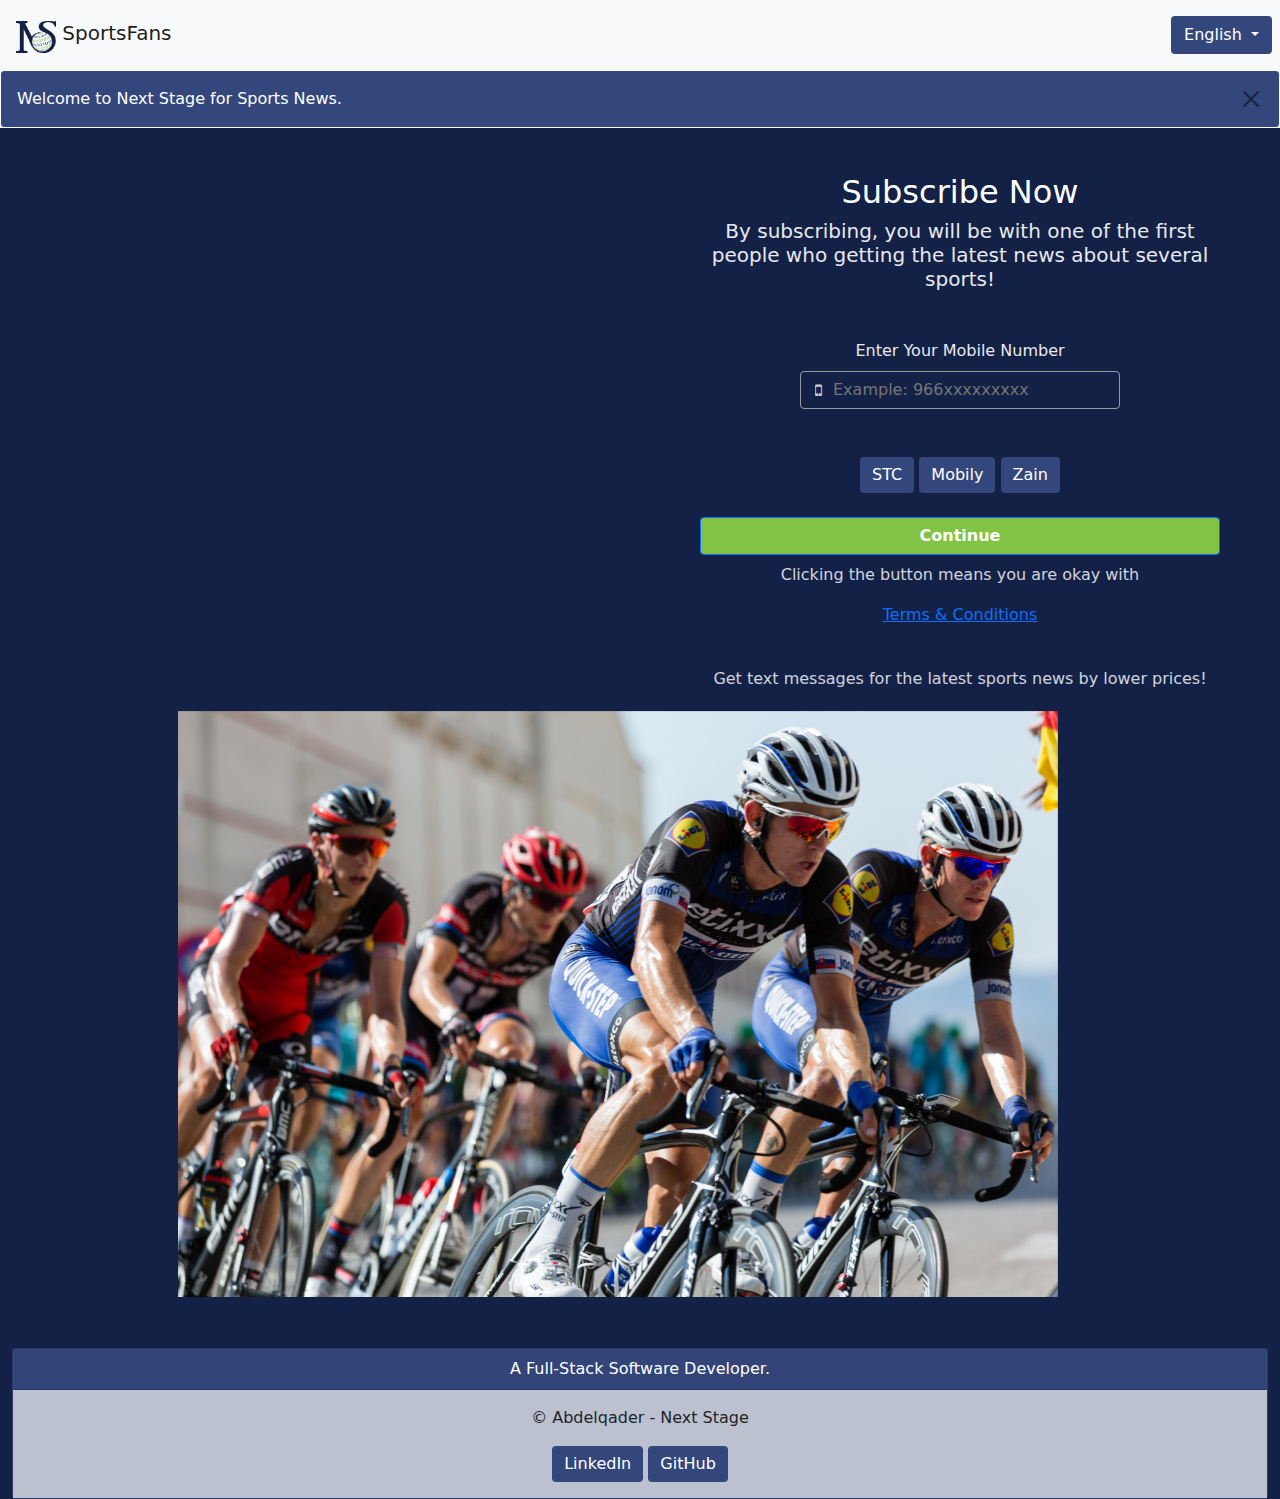
==== index.html @ 04fe9ebf "respnsive multilingual sports news landpage" ====
<!DOCTYPE html>
<html lang="en">
  <head>
    <meta charset="UTF-8" />
    <meta http-equiv="X-UA-Compatible" content="IE=edge" />
    <meta name="viewport" content="width=device-width, initial-scale=1.0" />
    <title>Document</title>
    <link rel="stylesheet" href="assets/css/style.css" />
    <link rel="stylesheet" href="assets/css/bootstrap.min.css" />
    <link rel="stylesheet" href="https://cdnjs.cloudflare.com/ajax/libs/font-awesome/4.7.0/css/font-awesome.min.css">

  </head>
  <body>

    <header>
    <nav class="navbar navbar-light bg-light">
      <div class="row m-1">
        <a class="navbar-brand" href="#">
          <img src="assets/img/logo.png" alt="" width="40" height="32" class="d-inline-block align-text-top">
          SportsFans
        </a>
      </div>
      <div class="dropdown text-end m-2">
        <button
          class="btn dropdown-toggle"
          type="button"
          id="dropdownMenuButton1"
          data-bs-toggle="dropdown"
          aria-expanded="false"
        >
          English
        </button>
        <ul class="dropdown-menu bg-primary" aria-labelledby="dropdownMenuButton1">
          <li>
            <a class="dropdown-item text-white" id="english" href="#" area-current="true"
              >English</a
            >
          </li>
          <li><a class="dropdown-item text-white" id="arabic" href="#">العربية</a></li>
        </ul>
      </div>
    </nav>
  </header>
    <div class="alert alert-light m-0" id="alert" role="alert">
      Welcome to Next Stage for Sports News.
      <button type="button" class="btn-close" id="close" aria-label="Close"></button>
    </div>
    
    <div class="container-fluid">

      <div class="row">
        <div class="col">
          <div id="video">
          <video class="bg-video m-5" playsinline="playsinline" autoplay="autoplay" muted="muted" loop="loop"><source src="assets/video/Sports_Promo.mp4" type="video/mp4" /></video>
        </div>
        </div>
        <div class="col text-center" id="col2">
          <form>
            <h2 id="subscribe_now">Subscribe Now</h2>
            <h5 id="encourage">By subscribing, you will be with one of the first people who getting the latest news about several sports! </h5>
            <div class="m-5">
              <label id="mobile" for="inputMobile" class="form-label"
                >Enter Your Mobile Number</label
              >
              <div class="icon-input-btn text-white">
                <i class="fa fa-mobile"></i> 
                <input type="tel"name ="Mobile" class="btn btn " pattern=".{12}" oninput="check(this)" id="validationCustom08" required
              placeholder="Example: 966xxxxxxxxx">
            </div>    
    
            </div>
            <div id="radio">
            <input
            type="radio"
            class="btn-check"
            name="options"
            id="option1"
            autocomplete="off"
          />
          <label class="btn btn-primary" id="stc" for="option1">STC</label>

          <input
            type="radio"
            class="btn-check"
            name="options"
            id="option2"
            autocomplete="off"
            checked
          />
          <label class="btn" id="mobily" for="option2">Mobily</label>

          <input
            type="radio"
            class="btn-check"
            name="options"
            id="option4"
            autocomplete="off"
          />
          <label class="btn btn-primary" id="zain" for="option4">Zain</label>
        </div>
            <div class = "d-grid gap-2 px-5 mt-4">
                <a href="otp.html" type="submit" id="continue" class="btn btn-primary mb-2" >
                    Continue </a>
                </div>
              </form>
          <p id="agree">Clicking the button means you are okay with <p><a href=""><span id="terms">Terms & Conditions</span></a></p></p> <br/>
          <p id="para">Get text messages for the latest sports news by lower prices!</p>
      </div>
    </div>

    <div class="slider">
    <div id="carouselExampleSlidesOnly" class="carousel slide" data-bs-ride="carousel">
      <div class="carousel-inner">
        <div class="carousel-item active">
          <img src="assets/img/bicycles.jpg" class="d-block w-100" alt="...">
        </div>
        <div class="carousel-item">
          <img src="assets/img/horse.jpg" class="d-block w-100" alt="...">
        </div>
        <div class="carousel-item">
          <img src="assets/img/football.jpg" class="d-block w-100" alt="...">
        </div>
        <div class="carousel-item">
          <img src="assets/img/adventure.jpg" class="d-block w-100" alt="...">
        </div>
        <div class="carousel-item">
          <img src="assets/img/american-football.jpg" class="d-block w-100" alt="...">
        </div>
        <div class="carousel-item">
          <img src="assets/img/running.jpg" class="d-block w-100" alt="...">
        </div>
        <div class="carousel-item">
          <img src="assets/img/swimming.jpg" class="d-block w-100" alt="...">
        </div>
        <div class="carousel-item">
          <img src="assets/img/women-basketball.jpg" class="d-block w-100" alt="...">
        </div>
        <div class="carousel-item">
          <img src="assets/img/pexels-andrea-piacquadio-3764538.jpg" class="d-block w-100" alt="...">
        </div>
      </div>
    </div>
  </div>
  <footer>
    <div class="card text-center text-white" id="card">
      <div class="card-header" id="developer">
        A Full-Stack Software Developer.
      </div>
      <div class="card-body">
        <p class="card-text text-dark" id="copyright">&copy; Abdelqader - Next Stage</p>
        <a id="linkedin" href="https://www.linkedin.com/in/abdelkader-al-omari/" class="btn btn-primary">LinkedIn</a>
        <a id="github" href="https://github.com/abdelqader-alomari" class="btn btn-primary">GitHub</a>
      </div>
    </div>
  </footer>

  <script src="assets/js/script.js"></script>
  <script
    src="https://cdn.jsdelivr.net/npm/@popperjs/core@2.10.2/dist/umd/popper.min.js"
    integrity="sha384-7+zCNj/IqJ95wo16oMtfsKbZ9ccEh31eOz1HGyDuCQ6wgnyJNSYdrPa03rtR1zdB"
    crossorigin="anonymous"
  ></script>
  <script
    src="https://cdn.jsdelivr.net/npm/bootstrap@5.1.3/dist/js/bootstrap.min.js"
    integrity="sha384-QJHtvGhmr9XOIpI6YVutG+2QOK9T+ZnN4kzFN1RtK3zEFEIsxhlmWl5/YESvpZ13"
    crossorigin="anonymous"
  ></script>
  <script src="https://cdnjs.cloudflare.com/ajax/libs/jquery/3.5.1/jquery.min.js" integrity="sha512-bLT0Qm9VnAYZDflyKcBaQ2gg0hSYNQrJ8RilYldYQ1FxQYoCLtUjuuRuZo+fjqhx/qtq/1itJ0C2ejDxltZVFg==" crossorigin="anonymous"></script>
  </body>
</html>
---- assets/css/style.css ----
.container-fluid {
  background-color: #132147;
}
header {
  background-color: whitesmoke;
}
#dropdownMenuButton1 {
  background-color: #34477c;
  color: #fff;
}
#english:hover,
#arabic:hover {
  background-color: #132147;
}
.icon-input-btn {
  position: relative;
}
.icon-input-btn input[type='tel'] {
  padding-left: 2em;
  margin: 0px;
  border: 1px solid #999;
  text-align: left;
  width: 20rem;
}

.icon-input-btn .fa {
  position: absolute;
  left: 9vw;
  top: 28%;
  opacity: 80%;
}
.btn-close {
  position: relative;
  float: right;
}
.slider {
  width: 70%;
  margin: 1.5vw 10vw 4vw 13vw;
}
#carouselExampleSlidesOnly {
  display: flex;
  justify-content: center;
}
#continue {
  text-decoration: none;
}
#mobily,
#stc,
#zain,
#linkedin,
#github {
  background-color: #34477c;
  color: #fff;
  border: none;
}
#continue,
#subscribe {
  background-color: #82c245;
  font-weight: bold;
}
#para,
#agree,
#para2 {
  color: white;
  opacity: 0.8;
}
#para,
#para2 {
  margin: 0px 30px;
}
#video {
  display: flex;
  justify-content: center;
}
.bg-video {
  display: flex;
  justify-content: center;
  align-items: center;
  width: 40vw;
  min-width: 360px;
}
#subscribe_now {
  color: white;
  margin-top: 5vh;
}
#encourage {
  color: white;
  opacity: 90%;
  margin: 0 50px;
}
#mobile,
#code {
  color: white;
  opacity: 0.9;
}
#alert {
  background-color: #34477c;
  color: white;
}
.card-body {
  background-color: rgba(236, 236, 236, 0.74);
}
#card {
  background-color: #34477c;
}
#radio {
  margin-top: 0px;
}
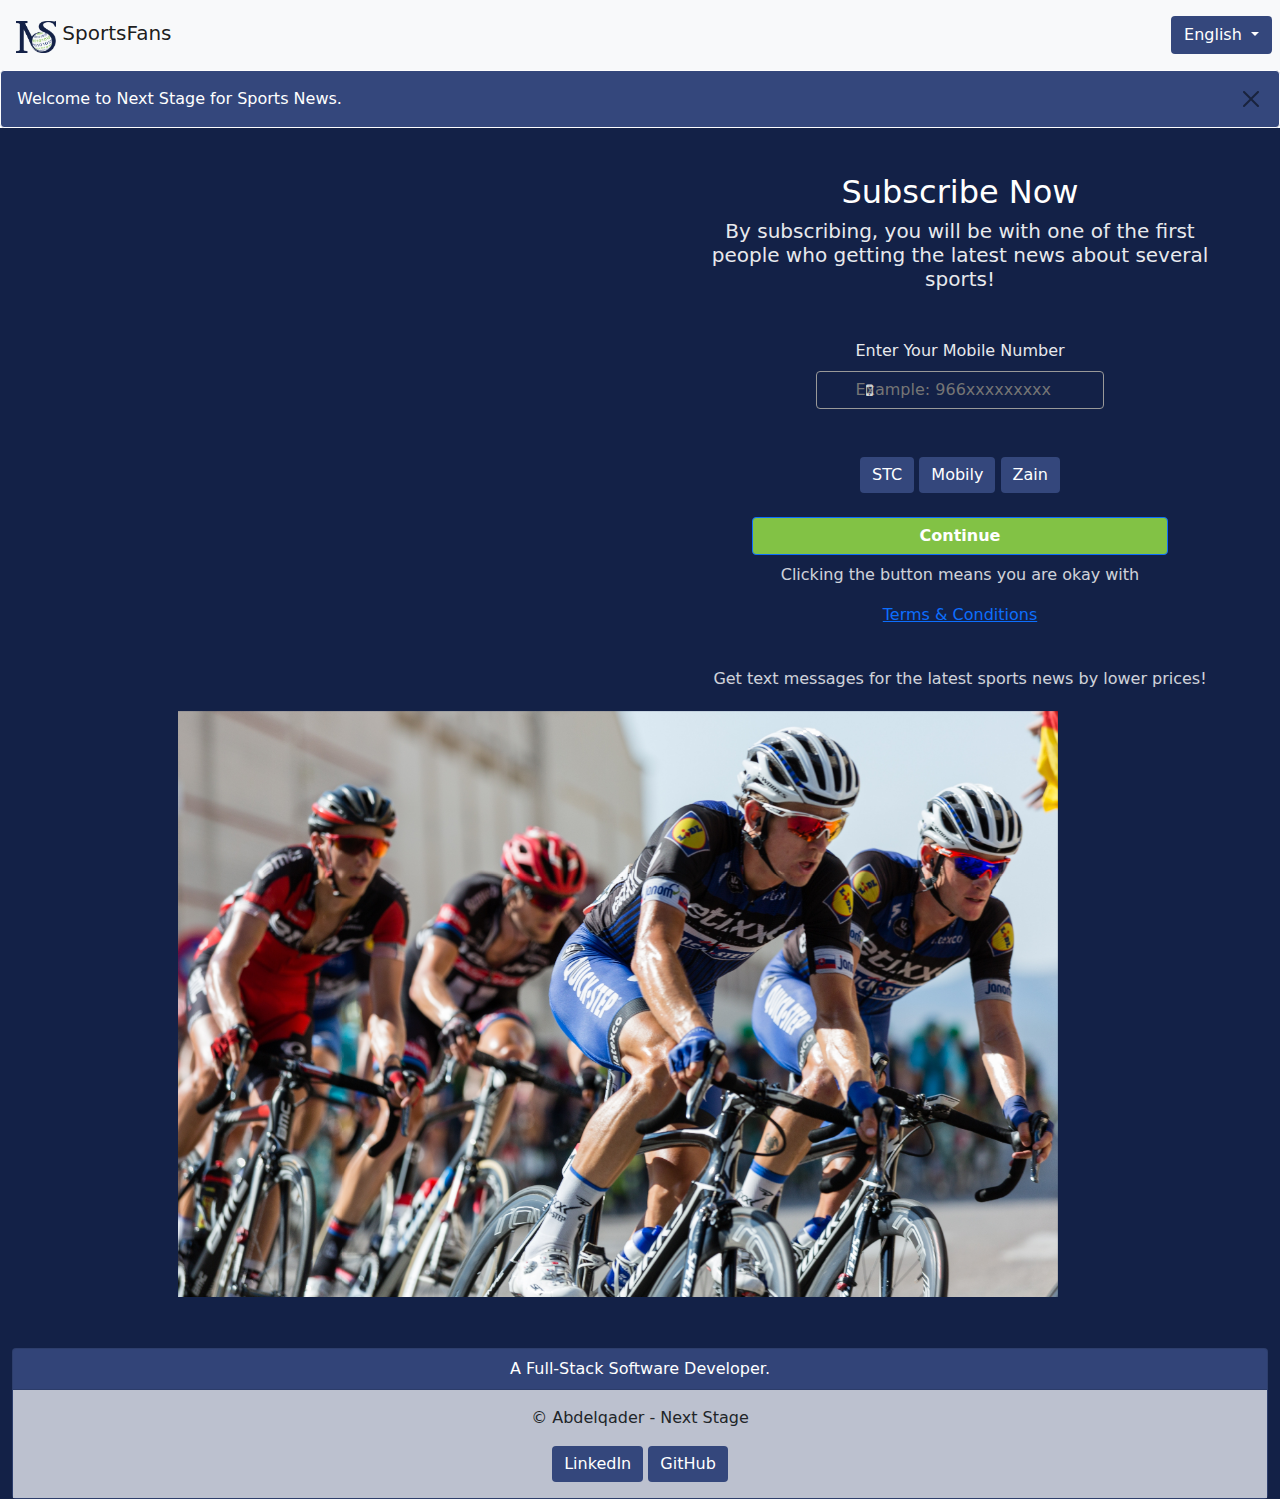
==== commit 591056de: "Rename title to "Sports News" in head" ====
--- a/index.html
+++ b/index.html
@@ -4,7 +4,7 @@
     <meta charset="UTF-8" />
     <meta http-equiv="X-UA-Compatible" content="IE=edge" />
     <meta name="viewport" content="width=device-width, initial-scale=1.0" />
-    <title>Document</title>
+    <title>Sports News</title>
     <link rel="stylesheet" href="assets/css/style.css" />
     <link rel="stylesheet" href="assets/css/bootstrap.min.css" />
     <link rel="stylesheet" href="https://cdnjs.cloudflare.com/ajax/libs/font-awesome/4.7.0/css/font-awesome.min.css">
--- a/assets/css/style.css
+++ b/assets/css/style.css
@@ -16,16 +16,16 @@
   position: relative;
 }
 .icon-input-btn input[type='tel'] {
-  padding-left: 2em;
-  margin: 0px;
+  padding-left: 2.4em;
+  margin: 0 auto;
   border: 1px solid #999;
   text-align: left;
-  width: 20rem;
+  min-width: 10rem;
 }
 
 .icon-input-btn .fa {
   position: absolute;
-  left: 9vw;
+  left: 13vw;
   top: 28%;
   opacity: 80%;
 }
@@ -43,6 +43,9 @@
 }
 #continue {
   text-decoration: none;
+  width: 80%;
+  margin: 0 auto;
+  min-width: 15rem;
 }
 #mobily,
 #stc,
@@ -77,7 +80,7 @@
   justify-content: center;
   align-items: center;
   width: 40vw;
-  min-width: 360px;
+  min-width: 320px;
 }
 #subscribe_now {
   color: white;
@@ -93,6 +96,9 @@
   color: white;
   opacity: 0.9;
 }
+#validationCustom08 {
+  width: 32vh;
+}
 #alert {
   background-color: #34477c;
   color: white;
@@ -102,7 +108,4 @@
 }
 #card {
   background-color: #34477c;
-}
-#radio {
-  margin-top: 0px;
-}
+}